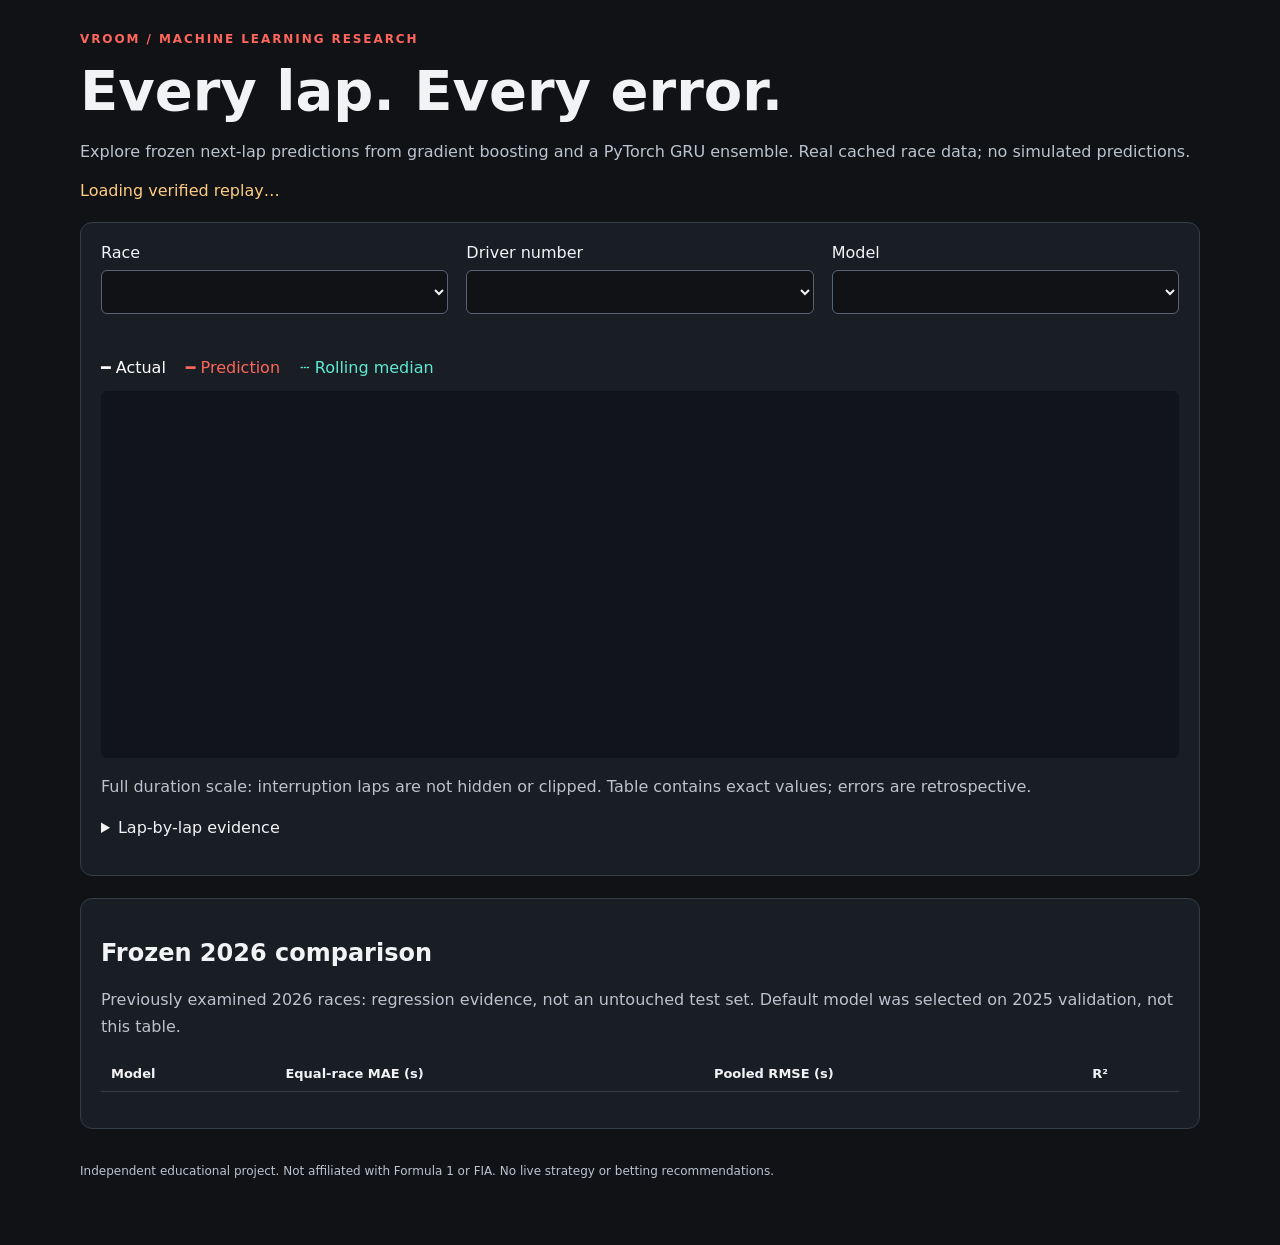
==== F1-Intelligence-Lab/src/f1_intelligence_lab/static/model-demo.html @ ac92e325 "phase-0: establish reproducible baseline" ====
<!doctype html><html lang="en"><head><meta charset="utf-8"><meta name="viewport" content="width=device-width,initial-scale=1"><title>Vroom · ML race replay</title>
<style>
:root{color-scheme:dark;font-family:system-ui,sans-serif;background:#101216;color:#f2f3f5}body{margin:0}main{max-width:1120px;margin:auto;padding:32px 20px}h1{font-size:clamp(30px,5vw,56px);margin:12px 0}.eyebrow{color:#ff665b;letter-spacing:.16em;font-size:12px;font-weight:800}.note{color:#bbc3ce;line-height:1.65}.panel{background:#191d24;border:1px solid #353d49;border-radius:12px;padding:20px;margin:22px 0}.controls{display:flex;gap:18px;flex-wrap:wrap}label{display:grid;gap:8px;flex:1;min-width:180px}select{padding:12px;background:#101216;color:inherit;border:1px solid #586577;border-radius:6px;font-size:14px}select:focus{outline:2px solid #5eead4}.stats{display:flex;flex-wrap:wrap;gap:28px;margin:22px 0}.stats b{font-size:24px;display:block}.stats span{font-size:12px;color:#bbc3ce}svg{width:100%;height:auto;display:block;background:#11151b;border-radius:6px}.legend{display:flex;gap:20px;flex-wrap:wrap;margin:14px 0}.table-scroll{overflow:auto}table{border-collapse:collapse;width:100%;font-size:13px}th,td{text-align:left;padding:10px;border-bottom:1px solid #353d49;white-space:nowrap}a{color:#5eead4}details{margin:18px 0}summary{cursor:pointer}footer{font-size:12px;color:#bbc3ce;margin:35px 0}.pill{background:#303847;color:#fff;padding:6px 10px;border-radius:5px;display:inline-block}#status{color:#ffcc80}button{cursor:pointer;padding:10px;border-radius:6px}polyline{vector-effect:non-scaling-stroke}
</style></head><body><main><div class="eyebrow">VROOM / MACHINE LEARNING RESEARCH</div><h1>Every lap. Every error.</h1><p class="note">Explore frozen next-lap predictions from gradient boosting and a PyTorch GRU ensemble. Real cached race data; no simulated predictions.</p><p id="status" role="status">Loading verified replay…</p><section class="panel"><div class="controls"><label>Race<select id="session"></select></label><label>Driver number<select id="driver"></select></label><label>Model<select id="model"></select></label></div><p id="cohort" class="note"></p><div id="stats" class="stats"></div><div class="legend"><span style="color:#fff">━ Actual</span><span style="color:#ff665b">━ Prediction</span><span style="color:#5eead4">┄ Rolling median</span></div><svg id="chart" viewBox="0 0 1000 340" role="img" aria-label="Actual, predicted and baseline lap durations"></svg><p class="note">Full duration scale: interruption laps are not hidden or clipped. Table contains exact values; errors are retrospective.</p><details><summary>Lap-by-lap evidence</summary><div class="table-scroll"><table><thead><tr><th>Lap</th><th>State</th><th>Actual (s)</th><th>Prediction (s)</th><th>Median (s)</th><th>Error (s)</th></tr></thead><tbody id="rows"></tbody></table></div></details></section><section class="panel"><h2>Frozen 2026 comparison</h2><p class="note">Previously examined 2026 races: regression evidence, not an untouched test set. Default model was selected on 2025 validation, not this table.</p><div class="table-scroll"><table><thead><tr><th>Model</th><th>Equal-race MAE (s)</th><th>Pooled RMSE (s)</th><th>R²</th></tr></thead><tbody id="comparison"></tbody></table></div><p id="limits" class="note"></p></section><footer>Independent educational project. Not affiliated with Formula 1 or FIA. No live strategy or betting recommendations.</footer></main><script type="module" src="demo.js"></script></body></html>
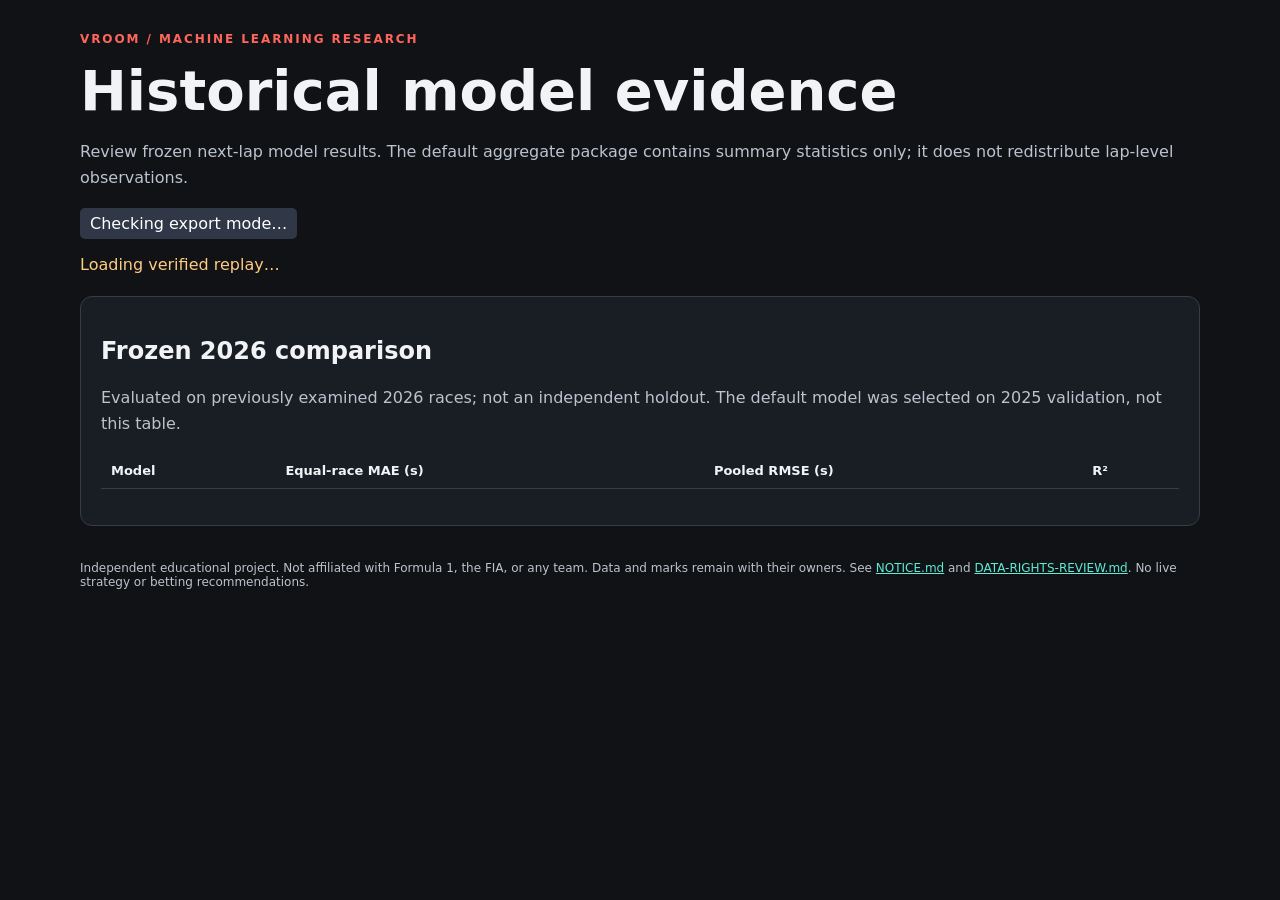
==== commit c91eccde: "phase-1: default to rights-safe aggregate replay" ====
--- a/F1-Intelligence-Lab/src/f1_intelligence_lab/static/model-demo.html
+++ b/F1-Intelligence-Lab/src/f1_intelligence_lab/static/model-demo.html
@@ -1,4 +1,4 @@
 <!doctype html><html lang="en"><head><meta charset="utf-8"><meta name="viewport" content="width=device-width,initial-scale=1"><title>Vroom · ML race replay</title>
 <style>
 :root{color-scheme:dark;font-family:system-ui,sans-serif;background:#101216;color:#f2f3f5}body{margin:0}main{max-width:1120px;margin:auto;padding:32px 20px}h1{font-size:clamp(30px,5vw,56px);margin:12px 0}.eyebrow{color:#ff665b;letter-spacing:.16em;font-size:12px;font-weight:800}.note{color:#bbc3ce;line-height:1.65}.panel{background:#191d24;border:1px solid #353d49;border-radius:12px;padding:20px;margin:22px 0}.controls{display:flex;gap:18px;flex-wrap:wrap}label{display:grid;gap:8px;flex:1;min-width:180px}select{padding:12px;background:#101216;color:inherit;border:1px solid #586577;border-radius:6px;font-size:14px}select:focus{outline:2px solid #5eead4}.stats{display:flex;flex-wrap:wrap;gap:28px;margin:22px 0}.stats b{font-size:24px;display:block}.stats span{font-size:12px;color:#bbc3ce}svg{width:100%;height:auto;display:block;background:#11151b;border-radius:6px}.legend{display:flex;gap:20px;flex-wrap:wrap;margin:14px 0}.table-scroll{overflow:auto}table{border-collapse:collapse;width:100%;font-size:13px}th,td{text-align:left;padding:10px;border-bottom:1px solid #353d49;white-space:nowrap}a{color:#5eead4}details{margin:18px 0}summary{cursor:pointer}footer{font-size:12px;color:#bbc3ce;margin:35px 0}.pill{background:#303847;color:#fff;padding:6px 10px;border-radius:5px;display:inline-block}#status{color:#ffcc80}button{cursor:pointer;padding:10px;border-radius:6px}polyline{vector-effect:non-scaling-stroke}
-</style></head><body><main><div class="eyebrow">VROOM / MACHINE LEARNING RESEARCH</div><h1>Every lap. Every error.</h1><p class="note">Explore frozen next-lap predictions from gradient boosting and a PyTorch GRU ensemble. Real cached race data; no simulated predictions.</p><p id="status" role="status">Loading verified replay…</p><section class="panel"><div class="controls"><label>Race<select id="session"></select></label><label>Driver number<select id="driver"></select></label><label>Model<select id="model"></select></label></div><p id="cohort" class="note"></p><div id="stats" class="stats"></div><div class="legend"><span style="color:#fff">━ Actual</span><span style="color:#ff665b">━ Prediction</span><span style="color:#5eead4">┄ Rolling median</span></div><svg id="chart" viewBox="0 0 1000 340" role="img" aria-label="Actual, predicted and baseline lap durations"></svg><p class="note">Full duration scale: interruption laps are not hidden or clipped. Table contains exact values; errors are retrospective.</p><details><summary>Lap-by-lap evidence</summary><div class="table-scroll"><table><thead><tr><th>Lap</th><th>State</th><th>Actual (s)</th><th>Prediction (s)</th><th>Median (s)</th><th>Error (s)</th></tr></thead><tbody id="rows"></tbody></table></div></details></section><section class="panel"><h2>Frozen 2026 comparison</h2><p class="note">Previously examined 2026 races: regression evidence, not an untouched test set. Default model was selected on 2025 validation, not this table.</p><div class="table-scroll"><table><thead><tr><th>Model</th><th>Equal-race MAE (s)</th><th>Pooled RMSE (s)</th><th>R²</th></tr></thead><tbody id="comparison"></tbody></table></div><p id="limits" class="note"></p></section><footer>Independent educational project. Not affiliated with Formula 1 or FIA. No live strategy or betting recommendations.</footer></main><script type="module" src="demo.js"></script></body></html>
+</style></head><body><main><div class="eyebrow">VROOM / MACHINE LEARNING RESEARCH</div><h1>Historical model evidence</h1><p class="note">Review frozen next-lap model results. The default aggregate package contains summary statistics only; it does not redistribute lap-level observations.</p><p><span id="mode" class="pill">Checking export mode…</span></p><p id="status" role="status">Loading verified replay…</p><section id="aggregate" class="panel" hidden><h2>Race-level summaries</h2><div class="controls"><label>Race<select id="aggregate-session"></select></label></div><p id="aggregate-cohort" class="note"></p><div class="table-scroll"><table><thead><tr><th>Model</th><th>Eligible laps</th><th>MAE (s)</th><th>Median AE (s)</th></tr></thead><tbody id="aggregate-rows"></tbody></table></div></section><section id="full" class="panel" hidden><div class="controls"><label>Race<select id="session"></select></label><label>Driver number<select id="driver"></select></label><label>Model<select id="model"></select></label></div><p id="cohort" class="note"></p><div id="stats" class="stats"></div><div class="legend"><span style="color:#fff">━ Actual</span><span style="color:#ff665b">━ Prediction</span><span style="color:#5eead4">┄ Rolling median</span></div><svg id="chart" viewBox="0 0 1000 340" role="img" aria-label="Actual, predicted and baseline lap durations"></svg><p class="note">Full duration scale: interruption laps are not hidden or clipped. Errors are retrospective.</p><details><summary>Lap-by-lap evidence</summary><div class="table-scroll"><table><thead><tr><th>Lap</th><th>State</th><th>Actual (s)</th><th>Prediction (s)</th><th>Median (s)</th><th>Error (s)</th></tr></thead><tbody id="rows"></tbody></table></div></details></section><section class="panel"><h2>Frozen 2026 comparison</h2><p class="note">Evaluated on previously examined 2026 races; not an independent holdout. The default model was selected on 2025 validation, not this table.</p><div class="table-scroll"><table><thead><tr><th>Model</th><th>Equal-race MAE (s)</th><th>Pooled RMSE (s)</th><th>R²</th></tr></thead><tbody id="comparison"></tbody></table></div><p id="limits" class="note"></p></section><footer>Independent educational project. Not affiliated with Formula 1, the FIA, or any team. Data and marks remain with their owners. See <a href="../../NOTICE.md">NOTICE.md</a> and <a href="../../F1-Intelligence-Lab/DATA-RIGHTS-REVIEW.md">DATA-RIGHTS-REVIEW.md</a>. No live strategy or betting recommendations.</footer></main><script type="module" src="demo.js"></script></body></html>
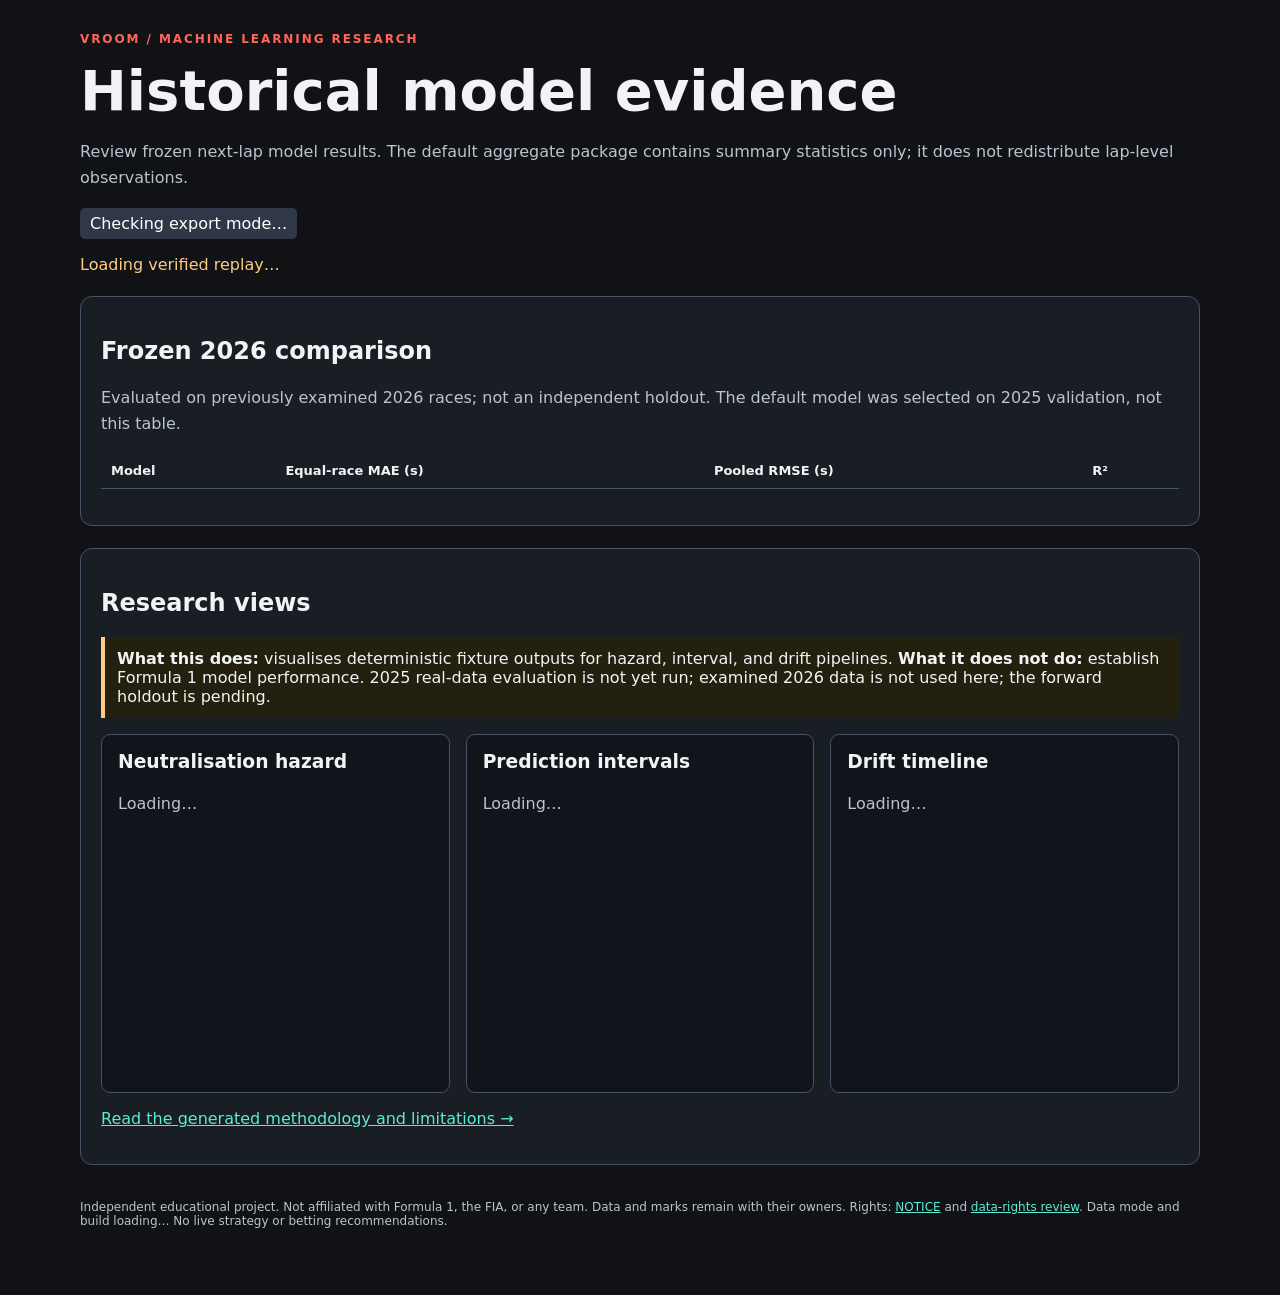
==== commit 54b2f511: "phase-7: finalize aggregate research demo" ====
--- a/F1-Intelligence-Lab/src/f1_intelligence_lab/static/model-demo.html
+++ b/F1-Intelligence-Lab/src/f1_intelligence_lab/static/model-demo.html
@@ -1,4 +1,4 @@
 <!doctype html><html lang="en"><head><meta charset="utf-8"><meta name="viewport" content="width=device-width,initial-scale=1"><title>Vroom · ML race replay</title>
 <style>
-:root{color-scheme:dark;font-family:system-ui,sans-serif;background:#101216;color:#f2f3f5}body{margin:0}main{max-width:1120px;margin:auto;padding:32px 20px}h1{font-size:clamp(30px,5vw,56px);margin:12px 0}.eyebrow{color:#ff665b;letter-spacing:.16em;font-size:12px;font-weight:800}.note{color:#bbc3ce;line-height:1.65}.panel{background:#191d24;border:1px solid #353d49;border-radius:12px;padding:20px;margin:22px 0}.controls{display:flex;gap:18px;flex-wrap:wrap}label{display:grid;gap:8px;flex:1;min-width:180px}select{padding:12px;background:#101216;color:inherit;border:1px solid #586577;border-radius:6px;font-size:14px}select:focus{outline:2px solid #5eead4}.stats{display:flex;flex-wrap:wrap;gap:28px;margin:22px 0}.stats b{font-size:24px;display:block}.stats span{font-size:12px;color:#bbc3ce}svg{width:100%;height:auto;display:block;background:#11151b;border-radius:6px}.legend{display:flex;gap:20px;flex-wrap:wrap;margin:14px 0}.table-scroll{overflow:auto}table{border-collapse:collapse;width:100%;font-size:13px}th,td{text-align:left;padding:10px;border-bottom:1px solid #353d49;white-space:nowrap}a{color:#5eead4}details{margin:18px 0}summary{cursor:pointer}footer{font-size:12px;color:#bbc3ce;margin:35px 0}.pill{background:#303847;color:#fff;padding:6px 10px;border-radius:5px;display:inline-block}#status{color:#ffcc80}button{cursor:pointer;padding:10px;border-radius:6px}polyline{vector-effect:non-scaling-stroke}
-</style></head><body><main><div class="eyebrow">VROOM / MACHINE LEARNING RESEARCH</div><h1>Historical model evidence</h1><p class="note">Review frozen next-lap model results. The default aggregate package contains summary statistics only; it does not redistribute lap-level observations.</p><p><span id="mode" class="pill">Checking export mode…</span></p><p id="status" role="status">Loading verified replay…</p><section id="aggregate" class="panel" hidden><h2>Race-level summaries</h2><div class="controls"><label>Race<select id="aggregate-session"></select></label></div><p id="aggregate-cohort" class="note"></p><div class="table-scroll"><table><thead><tr><th>Model</th><th>Eligible laps</th><th>MAE (s)</th><th>Median AE (s)</th></tr></thead><tbody id="aggregate-rows"></tbody></table></div></section><section id="full" class="panel" hidden><div class="controls"><label>Race<select id="session"></select></label><label>Driver number<select id="driver"></select></label><label>Model<select id="model"></select></label></div><p id="cohort" class="note"></p><div id="stats" class="stats"></div><div class="legend"><span style="color:#fff">━ Actual</span><span style="color:#ff665b">━ Prediction</span><span style="color:#5eead4">┄ Rolling median</span></div><svg id="chart" viewBox="0 0 1000 340" role="img" aria-label="Actual, predicted and baseline lap durations"></svg><p class="note">Full duration scale: interruption laps are not hidden or clipped. Errors are retrospective.</p><details><summary>Lap-by-lap evidence</summary><div class="table-scroll"><table><thead><tr><th>Lap</th><th>State</th><th>Actual (s)</th><th>Prediction (s)</th><th>Median (s)</th><th>Error (s)</th></tr></thead><tbody id="rows"></tbody></table></div></details></section><section class="panel"><h2>Frozen 2026 comparison</h2><p class="note">Evaluated on previously examined 2026 races; not an independent holdout. The default model was selected on 2025 validation, not this table.</p><div class="table-scroll"><table><thead><tr><th>Model</th><th>Equal-race MAE (s)</th><th>Pooled RMSE (s)</th><th>R²</th></tr></thead><tbody id="comparison"></tbody></table></div><p id="limits" class="note"></p></section><footer>Independent educational project. Not affiliated with Formula 1, the FIA, or any team. Data and marks remain with their owners. See <a href="../../NOTICE.md">NOTICE.md</a> and <a href="../../F1-Intelligence-Lab/DATA-RIGHTS-REVIEW.md">DATA-RIGHTS-REVIEW.md</a>. No live strategy or betting recommendations.</footer></main><script type="module" src="demo.js"></script></body></html>
+:root{color-scheme:dark;font-family:system-ui,sans-serif;background:#101216;color:#f2f3f5}body{margin:0}main{max-width:1120px;margin:auto;padding:32px 20px}h1{font-size:clamp(30px,5vw,56px);margin:12px 0}.eyebrow{color:#ff665b;letter-spacing:.16em;font-size:12px;font-weight:800}.note{color:#bbc3ce;line-height:1.65}.panel{background:#191d24;border:1px solid #465266;border-radius:12px;padding:20px;margin:22px 0}.controls{display:flex;gap:18px;flex-wrap:wrap}label{display:grid;gap:8px;flex:1;min-width:180px}select{padding:12px;background:#101216;color:inherit;border:1px solid #738198;border-radius:6px;font-size:14px}select:focus,a:focus,summary:focus{outline:3px solid #5eead4;outline-offset:3px}.stats{display:flex;flex-wrap:wrap;gap:28px;margin:22px 0}.stats b{font-size:24px;display:block}.stats span{font-size:12px;color:#bbc3ce}svg{width:100%;height:auto;display:block;background:#11151b;border-radius:6px}.legend{display:flex;gap:20px;flex-wrap:wrap;margin:14px 0}.table-scroll{overflow:auto}table{border-collapse:collapse;width:100%;font-size:13px}th,td{text-align:left;padding:10px;border-bottom:1px solid #465266;white-space:nowrap}a{color:#5eead4}details{margin:18px 0}summary{cursor:pointer;padding:8px}footer{font-size:12px;color:#bbc3ce;margin:35px 0}.pill{background:#303847;color:#fff;padding:6px 10px;border-radius:5px;display:inline-block}#status{color:#ffcc80}.research-grid{display:grid;grid-template-columns:repeat(auto-fit,minmax(250px,1fr));gap:16px}.research-card{background:#11151b;border:1px solid #465266;border-radius:9px;padding:16px}.research-card h3{margin-top:0}.scope{border-left:4px solid #ffcc80;padding:12px;background:#24200f}.chart-alt{font-size:12px;color:#bbc3ce}button{cursor:pointer;padding:10px;border-radius:6px}polyline{vector-effect:non-scaling-stroke}@media(max-width:420px){main{padding:20px 12px}.panel{padding:14px}th,td{padding:8px;font-size:12px}}@media(prefers-reduced-motion:reduce){*,*::before,*::after{scroll-behavior:auto!important;animation:none!important;transition:none!important}}
+</style></head><body><main><div class="eyebrow">VROOM / MACHINE LEARNING RESEARCH</div><h1>Historical model evidence</h1><p class="note">Review frozen next-lap model results. The default aggregate package contains summary statistics only; it does not redistribute lap-level observations.</p><p><span id="mode" class="pill">Checking export mode…</span></p><p id="status" role="status">Loading verified replay…</p><section id="aggregate" class="panel" hidden><h2>Race-level summaries</h2><div class="controls"><label>Race<select id="aggregate-session"></select></label></div><p id="aggregate-cohort" class="note"></p><div class="table-scroll"><table><thead><tr><th>Model</th><th>Eligible laps</th><th>MAE (s)</th><th>Median AE (s)</th></tr></thead><tbody id="aggregate-rows"></tbody></table></div></section><section id="full" class="panel" hidden><div class="controls"><label>Race<select id="session"></select></label><label>Driver number<select id="driver"></select></label><label>Model<select id="model"></select></label></div><p id="cohort" class="note"></p><div id="stats" class="stats"></div><div class="legend"><span style="color:#fff">━ Actual</span><span style="color:#ff665b">━ Prediction</span><span style="color:#5eead4">┄ Rolling median</span></div><svg id="chart" viewBox="0 0 1000 340" role="img" aria-label="Actual, predicted and baseline lap durations"></svg><p class="note">Full duration scale: interruption laps are not hidden or clipped. Errors are retrospective.</p><details><summary>Lap-by-lap evidence</summary><div class="table-scroll"><table><thead><tr><th>Lap</th><th>State</th><th>Actual (s)</th><th>Prediction (s)</th><th>Median (s)</th><th>Error (s)</th></tr></thead><tbody id="rows"></tbody></table></div></details></section><section class="panel"><h2>Frozen 2026 comparison</h2><p class="note">Evaluated on previously examined 2026 races; not an independent holdout. The default model was selected on 2025 validation, not this table.</p><div class="table-scroll"><table><thead><tr><th>Model</th><th>Equal-race MAE (s)</th><th>Pooled RMSE (s)</th><th>R²</th></tr></thead><tbody id="comparison"></tbody></table></div><p id="limits" class="note"></p></section><section class="panel" aria-labelledby="research-title"><h2 id="research-title">Research views</h2><p class="scope"><strong>What this does:</strong> visualises deterministic fixture outputs for hazard, interval, and drift pipelines. <strong>What it does not do:</strong> establish Formula 1 model performance. 2025 real-data evaluation is not yet run; examined 2026 data is not used here; the forward holdout is pending.</p><div class="research-grid"><article class="research-card"><h3>Neutralisation hazard</h3><p id="hazard-summary" class="note">Loading…</p><svg id="hazard-chart" viewBox="0 0 300 220" role="img" aria-labelledby="hazard-alt"></svg><p id="hazard-alt" class="chart-alt"></p></article><article class="research-card"><h3>Prediction intervals</h3><p id="interval-summary" class="note">Loading…</p><div id="interval-table" class="table-scroll"></div></article><article class="research-card"><h3>Drift timeline</h3><p id="drift-summary" class="note">Loading…</p><svg id="drift-chart" viewBox="0 0 300 220" role="img" aria-labelledby="drift-alt"></svg><p id="drift-alt" class="chart-alt"></p></article></div><p><a href="methodology.html">Read the generated methodology and limitations →</a></p></section><footer>Independent educational project. Not affiliated with Formula 1, the FIA, or any team. Data and marks remain with their owners. Rights: <a href="https://github.com/JeyanthRavi/vroom/blob/main/NOTICE.md">NOTICE</a> and <a href="https://github.com/JeyanthRavi/vroom/blob/main/F1-Intelligence-Lab/DATA-RIGHTS-REVIEW.md">data-rights review</a>. <span id="footer-build">Data mode and build loading…</span> No live strategy or betting recommendations.</footer></main><script type="module" src="demo.js"></script></body></html>
